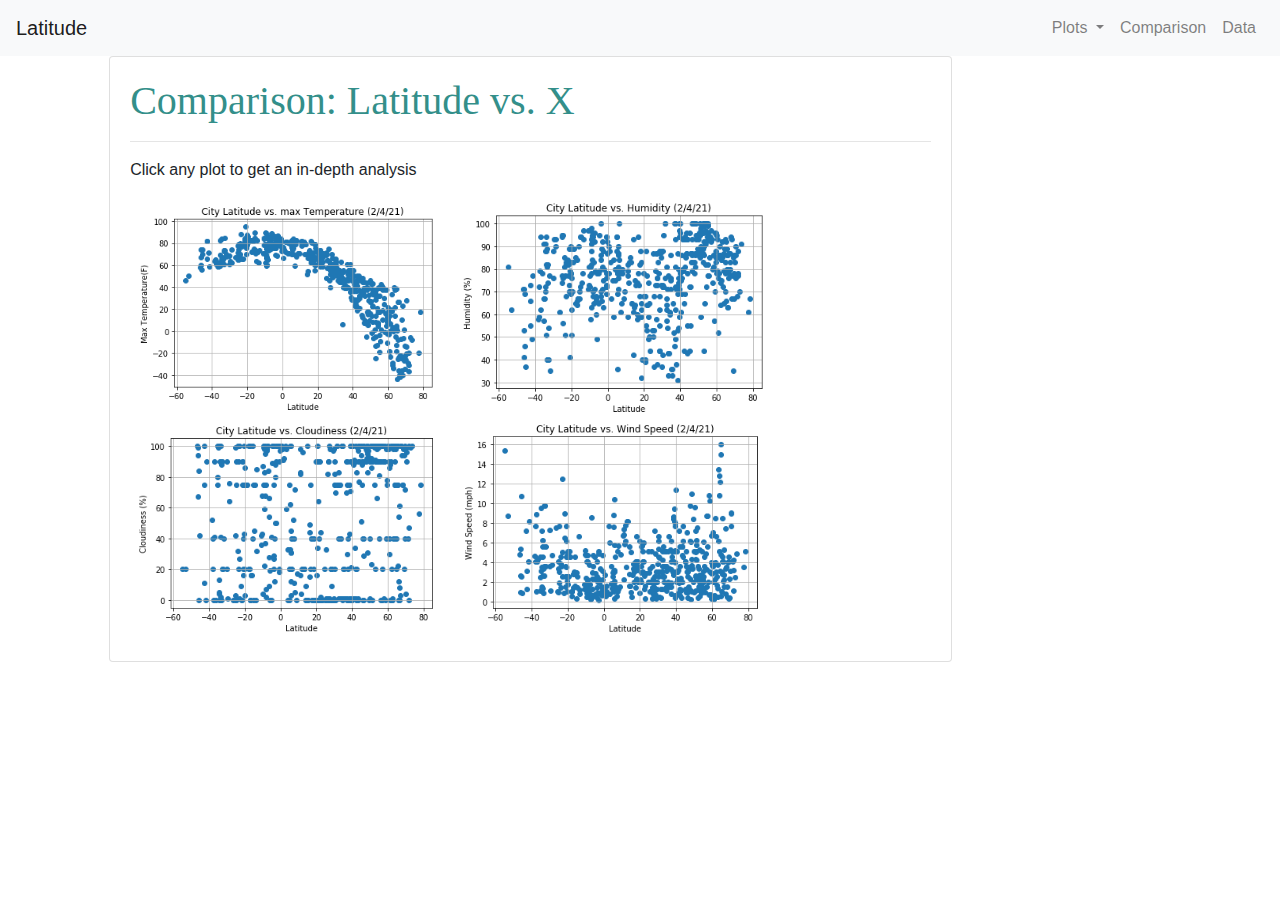
==== comparisons.html @ 423b6f15 "Updated files for analysis" ====
<!DOCTYPE html>
<html lang="en">
<head>
    <meta charset="UTF-8">
    <meta http-equiv="X-UA-Compatible" content="IE=edge">
    <meta name="viewport" content="width=device-width, initial-scale=1.0">
    <title>Weather Landing Page</title>
    <!-- Bring in our bootstrap stylesheet -->
    <link rel="stylesheet" href="https://stackpath.bootstrapcdn.com/bootstrap/4.3.1/css/bootstrap.min.css" integrity="sha384-ggOyR0iXCbMQv3Xipma34MD+dH/1fQ784/j6cY/iJTQUOhcWr7x9JvoRxT2MZw1T" crossorigin="anonymous">
    <link rel="stylesheet" href="style.css">

</head>
<body>
    <nav class="navbar navbar-expand-lg navbar-light bg-light">
        <a class="navbar-brand" href="index.html">Latitude</a>
        <button class="navbar-toggler" type="button" data-toggle="collapse" data-target="#navbarSupportedContent" aria-controls="navbarSupportedContent" aria-expanded="false" aria-label="Toggle navigation">
          <span class="navbar-toggler-icon"></span>
        </button>
        <div class="collapse navbar-collapse" id="navbarSupportedContent">
          <ul class="navbar-nav ml-auto">
            <li class="nav-item dropdown">
              <a class="nav-link dropdown-toggle" href="#" id="navbarDropdown" role="button" data-toggle="dropdown" aria-haspopup="true" aria-expanded="false">
                Plots
              </a>
              <div class="dropdown-menu" aria-labelledby="navbarDropdown">
                <a class="dropdown-item" href="cloudiness.html">Cloudiness</a>
                <a class="dropdown-item" href="humidity.html">Humidity</a>
                <a class="dropdown-item" href="temp.html">Temperature</a>
                <a class="dropdown-item" href="wind.html">Wind</a>
              </div>
            <li class="nav-item">
                <a class="nav-link" href="comparisons.html">Comparison</a>
              </li>
            <li class="nav-item">
                <a class="nav-link" href="data.html">Data</a>
              </li>
          </ul>
        </div>
      </nav>
    
  
    <div class="row">
        <div class="col-md-1">
        </div>
        <div class="col-md-8">
            <div class="card" style="float: right"; width: 60rem;>
                <div class="card-body">
                    <!-- <div class="container"> -->
                    <!--    <div class="jumbotron"> -->
                        <h1>Comparison: Latitude vs. X</h1>
                        <hr class="my-6">
                        <p>Click any plot to get an in-depth analysis</p>
                        <a href="temp.html"><img src="Images/lat_vs_temp.png" alt="Latitude vs Temperature" width=40%></a>
	                    <a href="humidity.html"><img src="Images/lat_vs_humidity.png" alt="Latitude vs Humidity" width=40%></a>
	                    <a href="cloudiness.html"><img src="Images/lat_vs_cloudiness.png" alt="Latitude vs Cloudiness" width=40%></a>
	                    <a href="wind.html"><img src="Images/lat_vs_wind.png" alt="Latitude vs Wind" width=40%></a>
                        </div>
                    </div>
                </div>
            </div>
        </div>
        <div class="col-md-1">
        </div>
    </div>  
        
    <script src="https://code.jquery.com/jquery-3.3.1.slim.min.js" integrity="sha384-q8i/X+965DzO0rT7abK41JStQIAqVgRVzpbzo5smXKp4YfRvH+8abtTE1Pi6jizo" crossorigin="anonymous"></script>
    <script src="https://cdnjs.cloudflare.com/ajax/libs/popper.js/1.14.7/umd/popper.min.js" integrity="sha384-UO2eT0CpHqdSJQ6hJty5KVphtPhzWj9WO1clHTMGa3JDZwrnQq4sF86dIHNDz0W1" crossorigin="anonymous"></script>
    <script src="https://stackpath.bootstrapcdn.com/bootstrap/4.3.1/js/bootstrap.min.js" integrity="sha384-JjSmVgyd0p3pXB1rRibZUAYoIIy6OrQ6VrjIEaFf/nJGzIxFDsf4x0xIM+B07jRM" crossorigin="anonymous"></script>
</body>
</html>
---- style.css ----
h1 {
    color: rgb(51, 143, 138);
    font-family:Georgia, 'Times New Roman', Times, serif
  }

/* Trying to center image */
.center {
    display: block;
    margin-left: auto;
    margin-right: auto;
    width: 50%;
  }
/*
.row {
    display: inline-flex;
    width: 50%;
}
*/
/* Set different formatting for small screen */
/*@media screen and (max-width: 600px) {

}*/

/*
@media (min-width: 576px) {
    .container, .container-sm {
      max-width: 540px;
    }
  }
  
  @media (min-width: 768px) {
    .container, .container-sm, .container-md {
      max-width: 720px;
    }
  }
  
  @media (min-width: 992px) {
    .container, .container-sm, .container-md, .container-lg {
      max-width: 960px;
    }
  }
  
  @media (min-width: 1200px) {
    .container, .container-sm, .container-md, .container-lg, .container-xl {
      max-width: 1140px;
    }
  }

  */

  @media screen and (max-width: 480px) {
    
    /*
    .col-md-8 {
      width: 50%;
      margin-bottom: 20px;
      display: flex;
    }
    .card {
        repeat(auto-fit, minmax(300px, 1fr));
    } */
}
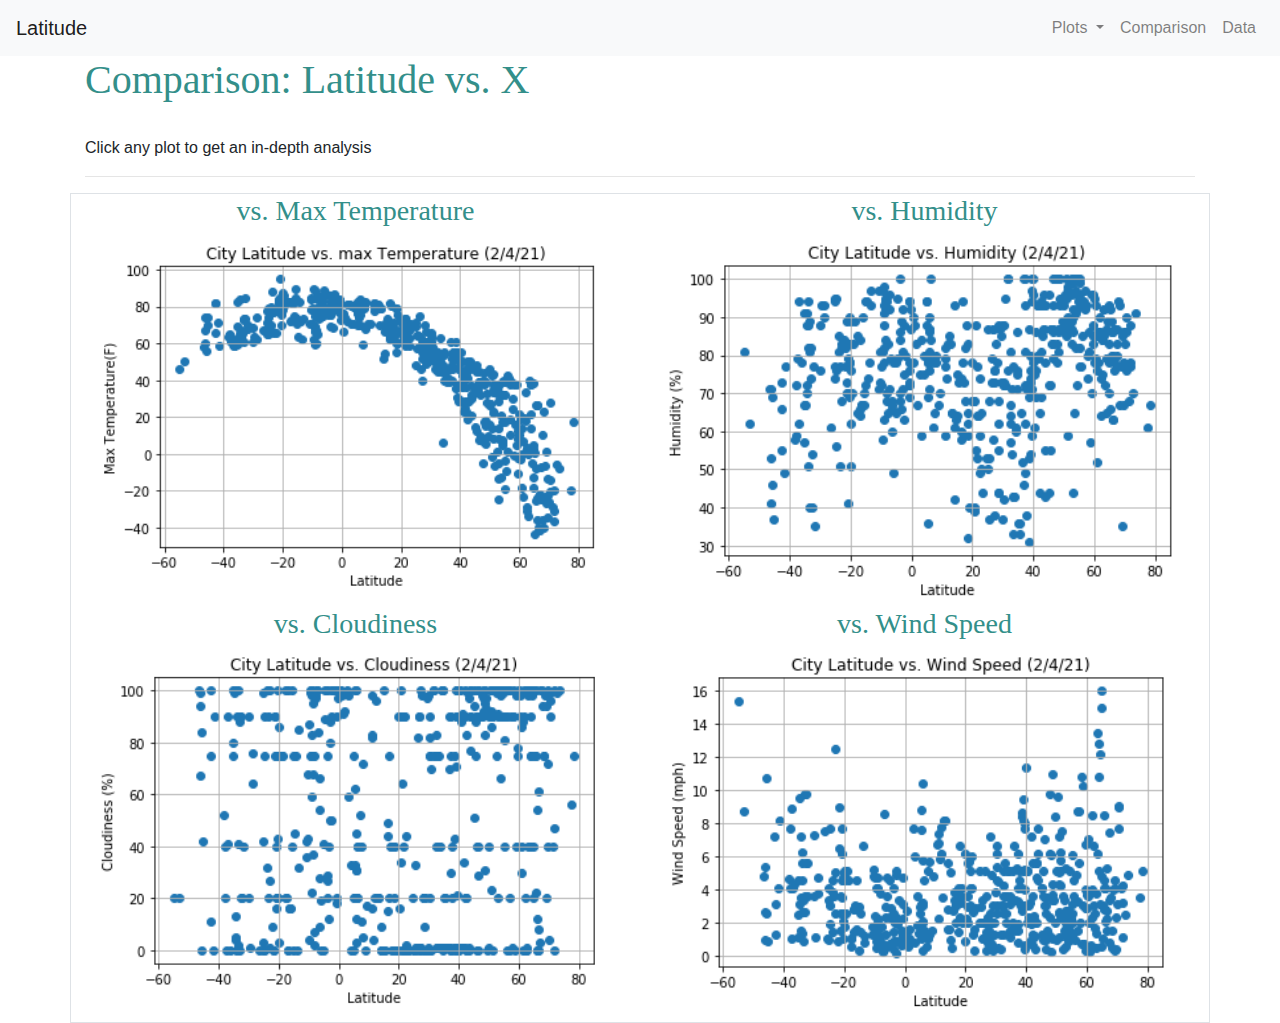
==== commit 83aa442c: "Add files via upload" ====
--- a/comparisons.html
+++ b/comparisons.html
@@ -39,29 +39,40 @@
       </nav>
     
   
-    <div class="row">
-        <div class="col-md-1">
         </div>
-        <div class="col-md-8">
-            <div class="card" style="float: right"; width: 60rem;>
-                <div class="card-body">
-                    <!-- <div class="container"> -->
-                    <!--    <div class="jumbotron"> -->
-                        <h1>Comparison: Latitude vs. X</h1>
-                        <hr class="my-6">
-                        <p>Click any plot to get an in-depth analysis</p>
-                        <a href="temp.html"><img src="Images/lat_vs_temp.png" alt="Latitude vs Temperature" width=40%></a>
-	                    <a href="humidity.html"><img src="Images/lat_vs_humidity.png" alt="Latitude vs Humidity" width=40%></a>
-	                    <a href="cloudiness.html"><img src="Images/lat_vs_cloudiness.png" alt="Latitude vs Cloudiness" width=40%></a>
-	                    <a href="wind.html"><img src="Images/lat_vs_wind.png" alt="Latitude vs Wind" width=40%></a>
-                        </div>
-                    </div>
-                </div>
-            </div>
+        <div class="container">
+
+        <h1>Comparison: Latitude vs. X</h1>
+        <br>
+        <p>Click any plot to get an in-depth analysis</p>  
+        <hr class="my-6">
+        <div class="row border">
+      
+          <div class="col-md-6">
+            <h3 class="text-center">vs. Max Temperature</h3>
+            <a href="temp.html"><img src="Images/lat_vs_temp.png" alt="Latitude vs Temperature" class="w-100"></a>
+          </div>
+           
+          <div class="col-md-6">
+            <h3 class="text-center">vs. Humidity</h3>
+            <a href="humidity.html"><img src="Images/lat_vs_humidity.png" alt="Latitude vs Humidity" class="w-100"></a>
+          </div>
+
+          <div class="col-md-6">
+            <h3 class="text-center">vs. Cloudiness</h3>
+            <a href="cloudiness.html"><img src="Images/lat_vs_cloudiness.png" alt="Latitude vs Cloudiness" class="w-100"></a>
+          </div>
+
+          <div class="col-md-6">
+            <h3 class="text-center">vs. Wind Speed</h3>
+            <a href="wind.html"><img src="Images/lat_vs_wind.png" alt="Latitude vs Wind" class="w-100"></a>
+          </div>
+                       
+                        
         </div>
-        <div class="col-md-1">
         </div>
     </div>  
+  </div>
         
     <script src="https://code.jquery.com/jquery-3.3.1.slim.min.js" integrity="sha384-q8i/X+965DzO0rT7abK41JStQIAqVgRVzpbzo5smXKp4YfRvH+8abtTE1Pi6jizo" crossorigin="anonymous"></script>
     <script src="https://cdnjs.cloudflare.com/ajax/libs/popper.js/1.14.7/umd/popper.min.js" integrity="sha384-UO2eT0CpHqdSJQ6hJty5KVphtPhzWj9WO1clHTMGa3JDZwrnQq4sF86dIHNDz0W1" crossorigin="anonymous"></script>
--- a/style.css
+++ b/style.css
@@ -3,6 +3,11 @@
     color: rgb(51, 143, 138);
     font-family:Georgia, 'Times New Roman', Times, serif
   }
+
+h3 {
+    color: rgb(51, 143, 138);
+    font-family:Georgia, 'Times New Roman', Times, serif
+}
 
 /* Trying to center image */
 .center {
@@ -10,54 +15,4 @@
     margin-left: auto;
     margin-right: auto;
     width: 50%;
-  }
-/*
-.row {
-    display: inline-flex;
-    width: 50%;
-}
-*/
-/* Set different formatting for small screen */
-/*@media screen and (max-width: 600px) {
-
-}*/
-
-/*
-@media (min-width: 576px) {
-    .container, .container-sm {
-      max-width: 540px;
-    }
-  }
-  
-  @media (min-width: 768px) {
-    .container, .container-sm, .container-md {
-      max-width: 720px;
-    }
-  }
-  
-  @media (min-width: 992px) {
-    .container, .container-sm, .container-md, .container-lg {
-      max-width: 960px;
-    }
-  }
-  
-  @media (min-width: 1200px) {
-    .container, .container-sm, .container-md, .container-lg, .container-xl {
-      max-width: 1140px;
-    }
-  }
-
-  */
-
-  @media screen and (max-width: 480px) {
-    
-    /*
-    .col-md-8 {
-      width: 50%;
-      margin-bottom: 20px;
-      display: flex;
-    }
-    .card {
-        repeat(auto-fit, minmax(300px, 1fr));
-    } */
-}+  }